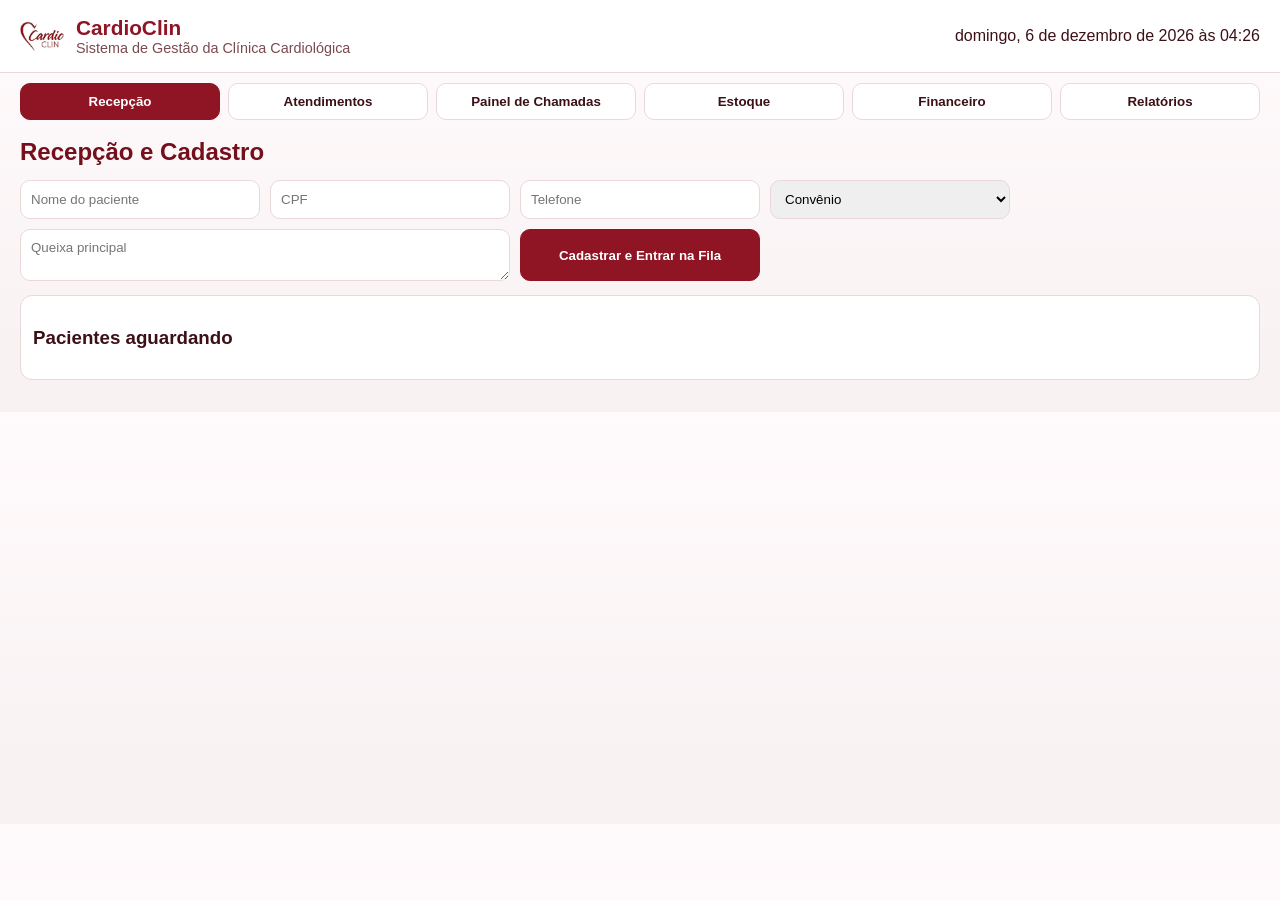
==== CardioClin/index.html @ e1ba6fda "estado inicial do app" ====
﻿<!doctype html>
<html lang="pt-BR">
<head>
  <meta charset="UTF-8" />
  <meta name="viewport" content="width=device-width, initial-scale=1.0" />
  <title>CardioClin - Sistema de Gestão</title>
  <link rel="stylesheet" href="src/styles.css" />
</head>
<body>
  <header class="topbar">
    <div class="brand">
      <img src="logo.png" alt="Logo CardioClin" class="logo" />
      <div>
        <h1>CardioClin</h1>
        <p>Sistema de Gestão da Clínica Cardiológica</p>
      </div>
    </div>
    <div class="date" id="currentDate"></div>
  </header>

  <nav class="tabs">
    <button class="tab-btn active" data-tab="recepcao">Recepção</button>
    <button class="tab-btn" data-tab="atendimentos">Atendimentos</button>
    <button class="tab-btn" data-tab="painel">Painel de Chamadas</button>
    <button class="tab-btn" data-tab="estoque">Estoque</button>
    <button class="tab-btn" data-tab="financeiro">Financeiro</button>
    <button class="tab-btn" data-tab="relatorios">Relatórios</button>
  </nav>

  <main>
    <section id="recepcao" class="tab-content active">
      <h2>Recepção e Cadastro</h2>
      <form id="patientForm" class="grid-form">
        <input required name="nome" placeholder="Nome do paciente" />
        <input required name="cpf" placeholder="CPF" />
        <input required name="telefone" placeholder="Telefone" />
        <select required name="convenio">
          <option value="">Convênio</option>
          <option>Particular</option>
          <option>Unimed</option>
          <option>Bradesco Saúde</option>
          <option>SulAmérica</option>
        </select>
        <textarea required name="queixa" placeholder="Queixa principal"></textarea>
        <button type="submit">Cadastrar e Entrar na Fila</button>
      </form>
      <div class="card">
        <h3>Pacientes aguardando</h3>
        <ul id="queueList" class="list"></ul>
      </div>
    </section>

    <section id="atendimentos" class="tab-content">
      <h2>Gestão de Atendimentos</h2>
      <div class="card">
        <h3>Fila de atendimento</h3>
        <table>
          <thead>
            <tr>
              <th>Senha</th>
              <th>Paciente</th>
              <th>Chegada</th>
              <th>Status</th>
              <th>Ações</th>
            </tr>
          </thead>
          <tbody id="appointmentsTable"></tbody>
        </table>
      </div>
    </section>

    <section id="painel" class="tab-content panel-screen">
      <h2>Painel de Chamadas</h2>
      <div class="panel-box">
        <p>Última chamada</p>
        <h3 id="lastCall">Nenhuma chamada realizada</h3>
      </div>
      <div class="panel-grid">
        <div class="card">
          <h3>Próximos da fila</h3>
          <ul id="panelQueue" class="list"></ul>
        </div>
        <div class="card">
          <h3>Chamados recentemente</h3>
          <ul id="calledHistory" class="list"></ul>
        </div>
      </div>
    </section>

    <section id="estoque" class="tab-content">
      <h2>Estoque com Lote e Validade</h2>
      <form id="stockForm" class="grid-form">
        <input required name="item" placeholder="Item" />
        <input required name="lote" placeholder="Lote" />
        <input required name="quantidade" type="number" min="1" placeholder="Quantidade" />
        <input required name="validade" type="date" />
        <button type="submit">Adicionar ao estoque</button>
      </form>
      <div class="card">
        <h3>Itens em estoque</h3>
        <table>
          <thead>
            <tr>
              <th>Item</th>
              <th>Lote</th>
              <th>Qtd.</th>
              <th>Validade</th>
              <th>Status</th>
              <th>Ações</th>
            </tr>
          </thead>
          <tbody id="stockTable"></tbody>
        </table>
      </div>
    </section>

    <section id="financeiro" class="tab-content">
      <h2>Financeiro</h2>
      <form id="financeForm" class="grid-form">
        <select required name="tipo">
          <option value="">Tipo</option>
          <option value="receita">Receita</option>
          <option value="despesa">Despesa</option>
        </select>
        <input required name="descricao" placeholder="Descrição" />
        <input required name="valor" type="number" step="0.01" min="0" placeholder="Valor" />
        <input required name="vencimento" type="date" />
        <button type="submit">Lançar</button>
      </form>
      <div class="summary">
        <div class="card kpi"><p>Receitas</p><h3 id="kpiRevenue">R$ 0,00</h3></div>
        <div class="card kpi"><p>Despesas</p><h3 id="kpiExpense">R$ 0,00</h3></div>
        <div class="card kpi"><p>Saldo</p><h3 id="kpiBalance">R$ 0,00</h3></div>
      </div>
      <div class="card">
        <h3>Lançamentos</h3>
        <table>
          <thead>
            <tr>
              <th>Tipo</th>
              <th>Descrição</th>
              <th>Valor</th>
              <th>Vencimento</th>
              <th>Ações</th>
            </tr>
          </thead>
          <tbody id="financeTable"></tbody>
        </table>
      </div>
    </section>

    <section id="relatorios" class="tab-content">
      <h2>Relatórios Rápidos</h2>
      <div class="card">
        <ul class="list" id="reportsList"></ul>
      </div>
    </section>
  </main>

  <script src="src/app.js"></script>
</body>
</html>
---- CardioClin/src/styles.css ----
﻿:root {
  --bg: #f7f1f2;
  --surface: #ffffff;
  --ink: #3c1017;
  --muted: #7b4a52;
  --accent: #8f1424;
  --accent-strong: #740f1d;
  --danger: #b3122a;
  --warning: #b56a00;
  --ok: #2b7c41;
  --line: #e9d7da;
  --radius: 12px;
}

* {
  box-sizing: border-box;
  font-family: "Segoe UI", Tahoma, sans-serif;
}

body {
  margin: 0;
  background: linear-gradient(180deg, #fffafb 0%, var(--bg) 100%);
  color: var(--ink);
}

.topbar {
  display: flex;
  justify-content: space-between;
  align-items: center;
  padding: 14px 20px;
  background: var(--surface);
  border-bottom: 1px solid var(--line);
}

.brand {
  display: flex;
  gap: 12px;
  align-items: center;
}

.brand h1 {
  margin: 0;
  font-size: 1.3rem;
  color: var(--accent);
}

.brand p {
  margin: 0;
  color: var(--muted);
  font-size: 0.9rem;
}

.logo {
  width: 44px;
  height: 44px;
  object-fit: contain;
}

.tabs {
  display: grid;
  grid-template-columns: repeat(6, 1fr);
  gap: 8px;
  padding: 10px 20px;
}

.tab-btn {
  border: 1px solid var(--line);
  background: var(--surface);
  color: var(--ink);
  border-radius: 10px;
  padding: 10px;
  cursor: pointer;
  font-weight: 600;
}

.tab-btn.active {
  background: var(--accent);
  color: #fff;
  border-color: var(--accent);
}

main {
  padding: 0 20px 20px;
}

.tab-content {
  display: none;
}

.tab-content.active {
  display: block;
}

h2 {
  margin: 8px 0 14px;
  color: var(--accent-strong);
}

.grid-form {
  display: grid;
  grid-template-columns: repeat(5, 1fr);
  gap: 10px;
  margin-bottom: 14px;
}

.grid-form textarea {
  grid-column: span 2;
  resize: vertical;
  min-height: 44px;
}

.grid-form input,
.grid-form select,
.grid-form textarea,
.grid-form button {
  border: 1px solid var(--line);
  border-radius: 10px;
  padding: 10px;
}

.grid-form button {
  background: var(--accent);
  color: #fff;
  border-color: var(--accent);
  font-weight: 700;
  cursor: pointer;
}

.grid-form button:hover,
.btn.primary:hover,
.tab-btn.active:hover {
  background: var(--accent-strong);
  border-color: var(--accent-strong);
}

.card {
  background: var(--surface);
  border: 1px solid var(--line);
  border-radius: var(--radius);
  padding: 12px;
  margin-bottom: 12px;
}

table {
  width: 100%;
  border-collapse: collapse;
}

th,
td {
  padding: 10px 8px;
  border-bottom: 1px solid var(--line);
  text-align: left;
}

th {
  color: var(--muted);
  font-size: 0.87rem;
}

.list {
  margin: 0;
  padding-left: 18px;
}

.status {
  font-weight: 700;
}

.status.waiting {
  color: var(--warning);
}

.status.called {
  color: var(--accent);
}

.status.done {
  color: var(--ok);
}

.status.expired {
  color: var(--danger);
}

.status.expiring {
  color: var(--warning);
}

.status.safe {
  color: var(--ok);
}

.btn {
  border: 1px solid var(--line);
  background: #fff;
  border-radius: 8px;
  padding: 6px 8px;
  cursor: pointer;
  margin-right: 6px;
}

.btn.primary {
  background: var(--accent);
  border-color: var(--accent);
  color: #fff;
}

.btn.danger {
  background: var(--danger);
  border-color: var(--danger);
  color: #fff;
}

.summary {
  display: grid;
  grid-template-columns: repeat(3, 1fr);
  gap: 10px;
}

.kpi p {
  margin: 0;
  color: var(--muted);
}

.kpi h3 {
  margin: 6px 0 0;
}

.panel-screen .panel-box {
  background: linear-gradient(135deg, var(--accent-strong), var(--accent));
  border-radius: var(--radius);
  color: #fff;
  padding: 22px;
  text-align: center;
  margin-bottom: 12px;
}

.panel-screen .panel-box p {
  margin: 0;
  opacity: 0.85;
}

.panel-screen .panel-box h3 {
  margin: 8px 0 0;
  font-size: 2rem;
}

.panel-grid {
  display: grid;
  grid-template-columns: repeat(2, 1fr);
  gap: 12px;
}

@media (max-width: 980px) {
  .tabs {
    grid-template-columns: repeat(2, 1fr);
  }

  .grid-form {
    grid-template-columns: 1fr;
  }

  .grid-form textarea {
    grid-column: auto;
  }

  .summary,
  .panel-grid {
    grid-template-columns: 1fr;
  }

  .topbar {
    flex-direction: column;
    align-items: flex-start;
    gap: 8px;
  }
}
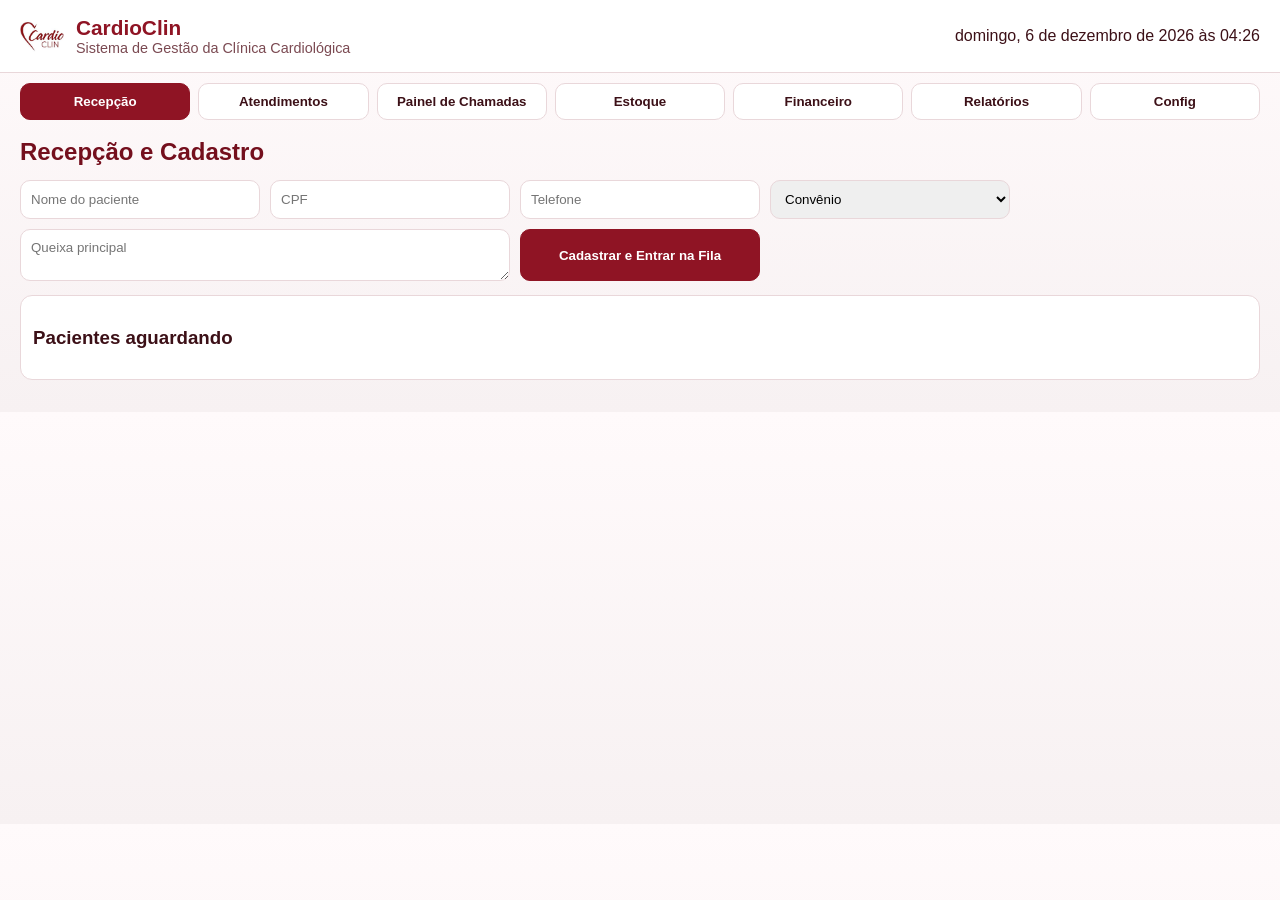
==== commit d49a1a0d: "atualizacao cardioclin" ====
--- a/CardioClin/index.html
+++ b/CardioClin/index.html
@@ -25,6 +25,7 @@
     <button class="tab-btn" data-tab="estoque">Estoque</button>
     <button class="tab-btn" data-tab="financeiro">Financeiro</button>
     <button class="tab-btn" data-tab="relatorios">Relatórios</button>
+    <button class="tab-btn" data-tab="config">Config</button>
   </nav>
 
   <main>
@@ -61,6 +62,7 @@
               <th>Paciente</th>
               <th>Chegada</th>
               <th>Status</th>
+              <th>Local</th>
               <th>Ações</th>
             </tr>
           </thead>
@@ -70,20 +72,47 @@
     </section>
 
     <section id="painel" class="tab-content panel-screen">
-      <h2>Painel de Chamadas</h2>
-      <div class="panel-box">
-        <p>Última chamada</p>
-        <h3 id="lastCall">Nenhuma chamada realizada</h3>
-      </div>
-      <div class="panel-grid">
-        <div class="card">
-          <h3>Próximos da fila</h3>
-          <ul id="panelQueue" class="list"></ul>
-        </div>
-        <div class="card">
-          <h3>Chamados recentemente</h3>
-          <ul id="calledHistory" class="list"></ul>
-        </div>
+      <div class="panel-header">
+        <h2>Painel de Chamadas</h2>
+        <button id="panelFullscreenBtn" class="btn primary" type="button">Tela cheia</button>
+      </div>
+
+      <div id="panelVideoLayer" class="panel-video-layer" aria-hidden="true">
+        <iframe
+          id="panelVideoFrame"
+          title="Vídeo do painel"
+          allow="autoplay; encrypted-media; picture-in-picture"
+          allowfullscreen
+          referrerpolicy="strict-origin-when-cross-origin"
+        ></iframe>
+        <video id="panelVideoLocal" muted loop playsinline></video>
+      </div>
+
+      <div class="panel-content">
+        <div class="panel-box">
+          <p>Última chamada</p>
+          <h3 id="lastCall">Nenhuma chamada realizada</h3>
+        </div>
+        <div class="panel-grid">
+          <div class="card">
+            <h3>Próximos da fila</h3>
+            <ul id="panelQueue" class="list"></ul>
+          </div>
+          <div class="card">
+            <h3>Chamados recentemente</h3>
+            <ul id="calledHistory" class="list"></ul>
+          </div>
+        </div>
+      </div>
+
+      <div id="fullscreenHistoryPopup" class="fullscreen-history-popup">
+        <h3>Histórico</h3>
+        <ul id="fullscreenHistoryList" class="list"></ul>
+      </div>
+      <div id="currentCallAlert" class="current-call-alert">
+        <p id="currentCallAlertTime"></p>
+        <h3 id="currentCallAlertTitle"></h3>
+        <strong id="currentCallAlertPlace"></strong>
       </div>
     </section>
 
@@ -155,6 +184,51 @@
         <ul class="list" id="reportsList"></ul>
       </div>
     </section>
+
+    <section id="config" class="tab-content">
+      <h2>Configuração e Importação</h2>
+
+      <div class="card">
+        <h3>Backup completo (JSON)</h3>
+        <p>Exporta e importa todo o estado do sistema: pacientes, chamadas, estoque, financeiro e senha atual.</p>
+        <div class="config-actions">
+          <button id="exportConfigBtn" class="btn primary" type="button">Exportar JSON</button>
+          <label class="btn file-btn" for="importConfigFile">Selecionar JSON</label>
+          <input id="importConfigFile" type="file" accept=".json,application/json" />
+        </div>
+      </div>
+
+      <div class="card">
+        <h3>Vídeo do Painel de Chamadas</h3>
+        <p>Informe um link YouTube (normal/short) ou URL local (ex.: <code>assets/video.mp4</code>).</p>
+        <div class="config-actions">
+          <input id="panelVideoUrlInput" type="text" placeholder="https://www.youtube.com/watch?v=..." />
+          <button id="savePanelVideoBtn" class="btn primary" type="button">Salvar link do vídeo</button>
+        </div>
+      </div>
+
+      <div class="card">
+        <h3>Importar estoque por JSON</h3>
+        <p>Formato esperado: array com <code>item</code>, <code>lote</code>, <code>quantidade</code> e <code>validade</code> (AAAA-MM-DD).</p>
+        <textarea id="stockJsonInput" class="config-textarea" placeholder='[{"item":"Seringa 10ml","lote":"A12","quantidade":50,"validade":"2026-10-15"}]'></textarea>
+        <div class="config-actions">
+          <button id="importStockJsonBtn" class="btn primary" type="button">Importar JSON no estoque</button>
+        </div>
+      </div>
+
+      <div class="card">
+        <h3>Converter planilha para JSON</h3>
+        <p>Cole dados CSV/TSV com cabeçalhos como: item, lote, quantidade, validade.</p>
+        <textarea id="spreadsheetInput" class="config-textarea" placeholder="item;lote;quantidade;validade&#10;Seringa 10ml;A12;50;2026-10-15"></textarea>
+        <div class="config-actions">
+          <button id="convertSpreadsheetBtn" class="btn" type="button">Converter para JSON</button>
+          <button id="importSpreadsheetBtn" class="btn primary" type="button">Converter e importar</button>
+        </div>
+        <pre id="spreadsheetJsonOutput" class="json-output"></pre>
+      </div>
+
+      <p id="configMessage" class="config-message"></p>
+    </section>
   </main>
 
   <script src="src/app.js"></script>
--- a/CardioClin/src/styles.css
+++ b/CardioClin/src/styles.css
@@ -58,7 +58,7 @@
 
 .tabs {
   display: grid;
-  grid-template-columns: repeat(6, 1fr);
+  grid-template-columns: repeat(7, 1fr);
   gap: 8px;
   padding: 10px 20px;
 }
@@ -246,12 +246,211 @@
   font-size: 2rem;
 }
 
+.panel-screen {
+  position: relative;
+}
+
+.panel-header {
+  display: flex;
+  align-items: center;
+  justify-content: space-between;
+  gap: 12px;
+}
+
+.panel-content {
+  position: relative;
+  z-index: 2;
+}
+
+.panel-video-layer {
+  display: none;
+}
+
+.panel-video-layer iframe,
+.panel-video-layer video {
+  width: 100%;
+  height: 100%;
+  border: 0;
+  object-fit: cover;
+}
+
 .panel-grid {
   display: grid;
   grid-template-columns: repeat(2, 1fr);
   gap: 12px;
 }
 
+.fullscreen-history-popup {
+  display: none;
+}
+
+.current-call-alert {
+  display: none;
+}
+
+@keyframes toastIn {
+  from {
+    opacity: 0;
+    transform: translateY(10px);
+  }
+  to {
+    opacity: 1;
+    transform: translateY(0);
+  }
+}
+
+.config-actions {
+  display: flex;
+  gap: 8px;
+  align-items: center;
+  flex-wrap: wrap;
+}
+
+.config-actions input[type="text"] {
+  flex: 1;
+  min-width: 260px;
+  border: 1px solid var(--line);
+  border-radius: 10px;
+  padding: 10px;
+}
+
+.file-btn {
+  display: inline-block;
+}
+
+#importConfigFile {
+  display: none;
+}
+
+.config-textarea {
+  width: 100%;
+  min-height: 120px;
+  border: 1px solid var(--line);
+  border-radius: 10px;
+  padding: 10px;
+  resize: vertical;
+  margin-bottom: 10px;
+}
+
+.json-output {
+  background: #fff;
+  border: 1px solid var(--line);
+  border-radius: 10px;
+  padding: 10px;
+  min-height: 80px;
+  white-space: pre-wrap;
+  word-break: break-word;
+}
+
+.config-message {
+  margin: 8px 2px 0;
+  font-weight: 700;
+  color: var(--ok);
+}
+
+.config-message.error {
+  color: var(--danger);
+}
+
+#painel:fullscreen,
+#painel:-webkit-full-screen {
+  background: #000;
+  padding: 0;
+}
+
+#painel:fullscreen .panel-header,
+#painel:-webkit-full-screen .panel-header {
+  position: absolute;
+  top: 14px;
+  left: 14px;
+  right: 14px;
+  z-index: 6;
+}
+
+#painel:fullscreen .panel-header h2,
+#painel:-webkit-full-screen .panel-header h2 {
+  color: #fff;
+  margin: 0;
+}
+
+#painel:fullscreen .panel-video-layer,
+#painel:-webkit-full-screen .panel-video-layer {
+  position: absolute;
+  inset: 0;
+  display: block;
+  z-index: 1;
+}
+
+#painel:fullscreen .panel-content,
+#painel:-webkit-full-screen .panel-content {
+  display: none;
+}
+
+#painel:fullscreen .fullscreen-history-popup,
+#painel:-webkit-full-screen .fullscreen-history-popup {
+  display: block;
+  position: absolute;
+  left: 18px;
+  bottom: 18px;
+  z-index: 5;
+  min-width: 340px;
+  max-width: 460px;
+  max-height: 45vh;
+  overflow: auto;
+  padding: 12px;
+  border-radius: 12px;
+  background: rgba(0, 0, 0, 0.78);
+  border: 1px solid rgba(255, 255, 255, 0.25);
+  color: #fff;
+}
+
+#painel:fullscreen .fullscreen-history-popup h3,
+#painel:-webkit-full-screen .fullscreen-history-popup h3 {
+  margin: 0 0 8px;
+}
+
+#painel:fullscreen .current-call-alert,
+#painel:-webkit-full-screen .current-call-alert {
+  position: absolute;
+  left: 50%;
+  top: 50%;
+  transform: translate(-50%, -50%);
+  z-index: 7;
+  min-width: 420px;
+  max-width: 80vw;
+  text-align: center;
+  padding: 22px 28px;
+  border-radius: 16px;
+  background: rgba(0, 0, 0, 0.82);
+  border: 2px solid rgba(255, 255, 255, 0.4);
+  color: #fff;
+  box-shadow: 0 20px 45px rgba(0, 0, 0, 0.45);
+}
+
+#painel:fullscreen .current-call-alert p,
+#painel:-webkit-full-screen .current-call-alert p {
+  margin: 0;
+  font-size: 0.95rem;
+  opacity: 0.9;
+}
+
+#painel:fullscreen .current-call-alert h3,
+#painel:-webkit-full-screen .current-call-alert h3 {
+  margin: 10px 0 8px;
+  font-size: 2.6rem;
+}
+
+#painel:fullscreen .current-call-alert strong,
+#painel:-webkit-full-screen .current-call-alert strong {
+  font-size: 1.35rem;
+}
+
+#painel:fullscreen .current-call-alert.show,
+#painel:-webkit-full-screen .current-call-alert.show {
+  display: block;
+  animation: toastIn 0.2s ease-out;
+}
+
 @media (max-width: 980px) {
   .tabs {
     grid-template-columns: repeat(2, 1fr);
@@ -275,4 +474,24 @@
     align-items: flex-start;
     gap: 8px;
   }
-}
+
+  #painel:fullscreen .fullscreen-history-popup,
+  #painel:-webkit-full-screen .fullscreen-history-popup {
+    min-width: 220px;
+    max-width: calc(100vw - 20px);
+    left: 10px;
+    bottom: 10px;
+  }
+
+  #painel:fullscreen .current-call-alert,
+  #painel:-webkit-full-screen .current-call-alert {
+    min-width: 250px;
+    max-width: calc(100vw - 20px);
+    padding: 16px;
+  }
+
+  #painel:fullscreen .current-call-alert h3,
+  #painel:-webkit-full-screen .current-call-alert h3 {
+    font-size: 1.65rem;
+  }
+}
